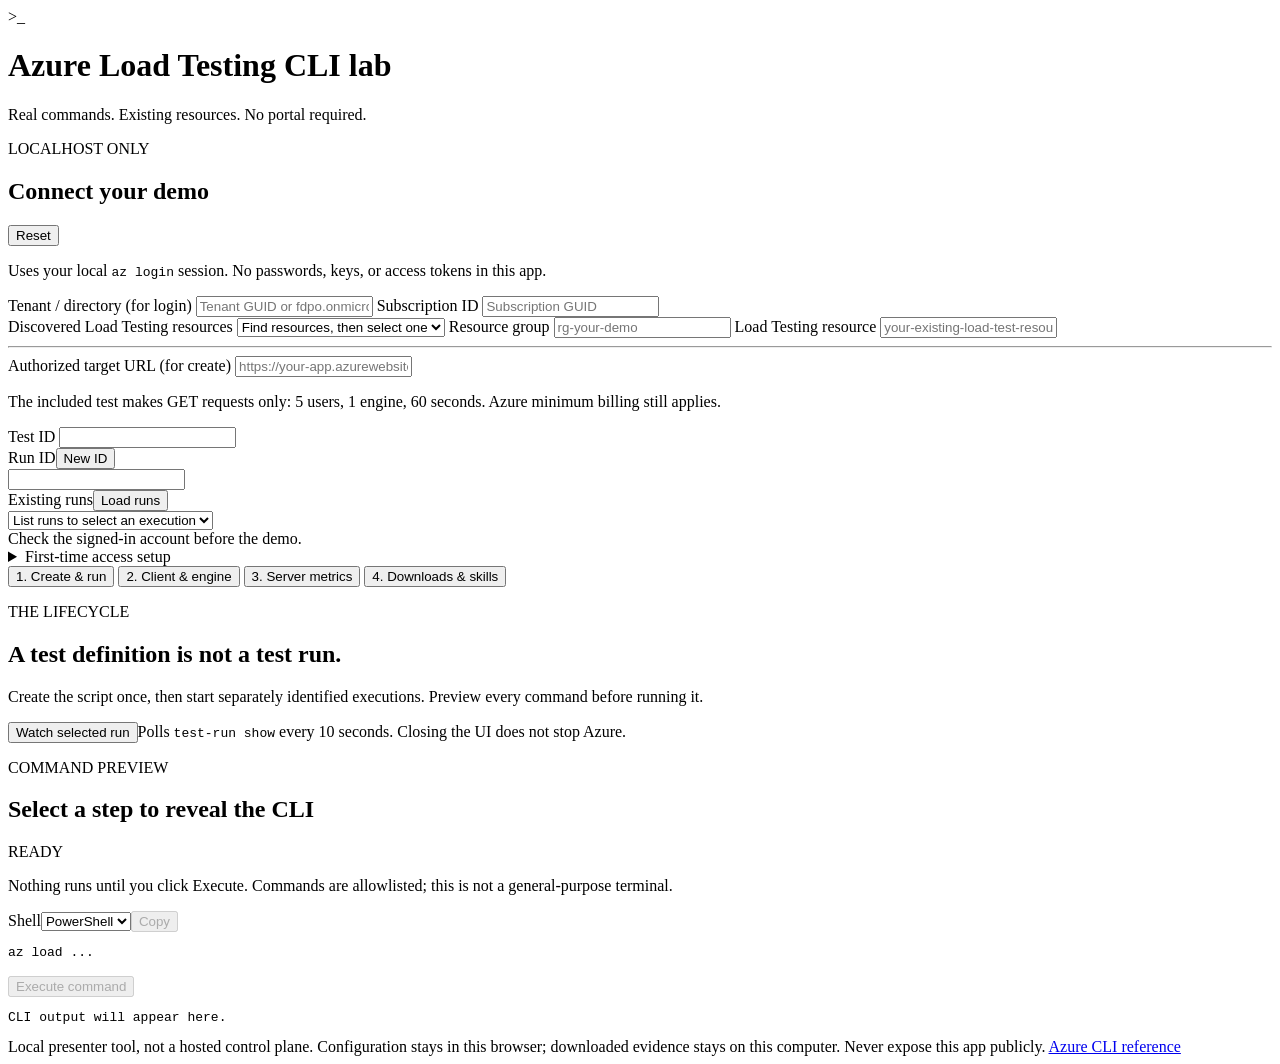
==== tools/cli_demo/static/index.html @ 354c9216 "Show all client metrics for selected load test runs Add a complete client-metrics overview with name" ====
<!doctype html>
<html lang="en">
<head>
  <meta charset="utf-8">
  <meta name="viewport" content="width=device-width, initial-scale=1">
  <title>Azure Load Testing | CLI lab</title>
  <link rel="stylesheet" href="/styles.css">
  <script src="/app.js" defer></script>
</head>
<body>
  <header class="topbar">
    <div class="brand-mark" aria-hidden="true">&gt;_</div>
    <div><h1>Azure Load Testing <span>CLI lab</span></h1><p>Real commands. Existing resources. No portal required.</p></div>
    <span class="local-badge">LOCALHOST ONLY</span>
  </header>
  <div id="error" class="notice error" role="alert" hidden></div>
  <div id="notice" class="notice" role="status" hidden></div>
  <main class="layout">
    <aside class="panel configuration">
      <div class="section-heading"><h2>Connect your demo</h2><button id="reset-config" class="text-button">Reset</button></div>
      <p class="muted">Uses your local <code>az login</code> session. No passwords, keys, or access tokens in this app.</p>
      <label for="tenant">Tenant / directory <span class="muted">(for login)</span></label>
      <input id="tenant" data-config="tenant" placeholder="Tenant GUID or fdpo.onmicrosoft.com" autocomplete="off">
      <label for="subscription">Subscription ID</label>
      <input id="subscription" data-config="subscription" list="subscription-list" placeholder="Subscription GUID" autocomplete="off">
      <datalist id="subscription-list"></datalist>
      <div id="setup-actions" class="compact-actions"></div>
      <label for="resource-picker">Discovered Load Testing resources</label>
      <select id="resource-picker"><option value="">Find resources, then select one</option></select>
      <label for="resource-group">Resource group</label>
      <input id="resource-group" data-config="resourceGroup" placeholder="rg-your-demo" autocomplete="off">
      <label for="load-test-resource">Load Testing resource</label>
      <input id="load-test-resource" data-config="loadTestResource" placeholder="your-existing-load-test-resource" autocomplete="off">
      <hr>
      <label for="target-url">Authorized target URL <span class="muted">(for create)</span></label>
      <input id="target-url" data-config="targetUrl" type="url" placeholder="https://your-app.azurewebsites.net/health" autocomplete="off">
      <p class="hint">The included test makes GET requests only: 5 users, 1 engine, 60 seconds. Azure minimum billing still applies.</p>
      <label for="test-id">Test ID</label>
      <input id="test-id" data-config="testId" maxlength="50" autocomplete="off">
      <div class="section-heading"><label for="run-id">Run ID</label><button id="new-run" class="text-button">New ID</button></div>
      <input id="run-id" data-config="runId" maxlength="50" autocomplete="off">
      <div class="section-heading"><label for="run-picker">Existing runs</label><button id="load-run-list" class="text-button">Load runs</button></div>
      <select id="run-picker"><option value="">List runs to select an execution</option></select>
      <div id="account-status" class="status-line">Check the signed-in account before the demo.</div>
      <details>
        <summary>First-time access setup</summary>
        <pre id="login-instructions">az login
az extension add --name load</pre>
        <p>Run these in a terminal, not in this web page. Azure CLI 2.66+ is required. The <code>load</code> command group is preview.</p>
        <p>The load extension may use the active CLI subscription even with <code>--subscription</code>. Load operations are blocked on a mismatch. <strong>Select CLI subscription</strong> changes that profile only after confirmation. For isolation, authenticate a separate <code>AZURE_CONFIG_DIR</code> before starting this app.</p>
        <p>Use <strong>Load Test Contributor</strong> on the load resource to create/run tests, plus management-plane read access to resolve it. Use <strong>Monitoring Reader</strong> on application resources to query server metrics.</p>
      </details>
    </aside>

    <section class="workspace">
      <nav class="tabs" aria-label="Demo stages">
        <button class="tab active" data-tab="lifecycle" aria-selected="true">1. Create &amp; run</button>
        <button class="tab" data-tab="metrics" aria-selected="false">2. Client &amp; engine</button>
        <button class="tab" data-tab="server" aria-selected="false">3. Server metrics</button>
        <button class="tab" data-tab="downloads" aria-selected="false">4. Downloads &amp; skills</button>
      </nav>

      <section id="tab-lifecycle" class="stage">
        <div class="stage-heading"><p class="eyebrow">THE LIFECYCLE</p><h2>A test definition is not a test run.</h2>
          <p>Create the script once, then start separately identified executions. Preview every command before running it.</p></div>
        <div id="actions-lifecycle" class="action-grid"></div>
        <div class="watch-row"><button id="watch-run" class="secondary">Watch selected run</button><span class="hint">Polls <code>test-run show</code> every 10 seconds. Closing the UI does not stop Azure.</span></div>
      </section>

      <section id="tab-metrics" class="stage" hidden>
        <div class="stage-heading"><p class="eyebrow">WHAT THE LOAD GENERATOR SEES</p><h2>Client performance vs. engine health</h2>
          <p><code>LoadTestRunMetrics</code> measures requests. <code>EngineHealthMetrics</code> measures load generators, not your app servers.</p></div>
        <p class="hint">Choose the test/run on the left, then preview and execute <strong>Get all client metrics</strong> to see every available client metric together. This only reads the selected run; it does not start a load test.</p>
        <div class="field-row">
          <div><label for="client-metric">Client metric name</label><input id="client-metric" data-config="clientMetric" list="client-metric-list"><datalist id="client-metric-list"></datalist></div>
          <div><label for="engine-metric">Engine metric name</label><input id="engine-metric" data-config="engineMetric" placeholder="CPU"></div>
        </div>
        <div id="actions-metrics" class="action-grid"></div>
        <section id="client-overview" class="panel result-panel" aria-live="polite" hidden>
          <div class="section-heading"><h2>All client metrics</h2><span id="client-metric-count" class="pill"></span></div>
          <p id="client-metric-scope" class="hint"></p>
          <p class="hint">One-minute buckets using CLI/service defaults. Values describe returned buckets, not whole-run totals. Missing datapoints are not assumed to be zero.</p>
          <p id="client-metric-status" class="muted" role="status"></p>
          <div id="client-metric-grid" class="client-metric-grid"></div>
          <div id="client-metric-downloads" class="file-list"></div>
        </section>
      </section>

      <section id="tab-server" class="stage" hidden>
        <div class="stage-heading"><p class="eyebrow">WHAT THE APPLICATION SEES</p><h2>App components are monitored Azure resources.</h2>
          <p>An App Service, its App Service plan, SQL, or Application Insights can be a component. Listing components or server-metric configuration does <strong>not</strong> return metric values. Values come from Azure Monitor.</p></div>
        <label for="server-resource">Application resource ARM ID</label>
        <input id="server-resource" data-config="serverResourceId" placeholder="/subscriptions/.../resourceGroups/.../providers/Microsoft.Web/sites/your-app" autocomplete="off">
        <p id="component-description" class="hint">Inspect this resource to resolve its name/type before attaching it to the test.</p>
        <label for="server-metric-picker">Discovered metric definitions</label>
        <select id="server-metric-picker"><option value="">Discover server metrics first</option></select>
        <div class="field-row">
          <div><label for="server-metric">Metric name</label><input id="server-metric" data-config="serverMetric" placeholder="Select a discovered metric"></div>
          <div><label for="server-aggregation">Aggregation</label><select id="server-aggregation" data-config="serverAggregation"><option>Average</option><option>Total</option><option>Minimum</option><option>Maximum</option><option>Count</option></select></div>
        </div>
        <label for="server-namespace">Server metric namespace</label>
        <input id="server-namespace" data-config="serverNamespace" placeholder="Filled from the discovered definition">
        <div class="field-row">
          <div><label for="start-time">Run start (UTC or explicit offset)</label><input id="start-time" data-config="startTime" placeholder="Filled by Inspect run"></div>
          <div><label for="end-time">Run end (UTC or explicit offset)</label><input id="end-time" data-config="endTime" placeholder="Filled by Inspect run"></div>
        </div>
        <p class="hint">Attach components and metric definitions <strong>before starting a run</strong> for repeatable Load Testing configuration. Azure Monitor reads also work directly on a resource without attaching it. Old metric values may have expired.</p>
        <div id="actions-server" class="action-grid"></div>
      </section>

      <section id="tab-downloads" class="stage" hidden>
        <div class="stage-heading"><p class="eyebrow">TAKE THE EVIDENCE WITH YOU</p><h2>Logs, results, metrics, and agent skills</h2>
          <p>Wait for a terminal run state before downloading. Engine logs diagnose the generator; application logs require a separate Application Insights or Log Analytics query.</p></div>
        <div id="actions-downloads" class="action-grid"></div>
        <div class="skill-grid">
          <article class="skill"><span class="eyebrow">REPOSITORY SKILL</span><h3>JMX to Locust</h3><p>Inventory the JMeter plan, preserve correlation, assertions, data and load shape, then verify parity. No claim that this repository's existing Locust example is an exact conversion.</p><code>.github/skills/jmx-to-locust</code><button id="copy-migration" class="secondary">Copy migration prompt</button></article>
          <article class="skill"><span class="eyebrow">REPOSITORY SKILL</span><h3>Analyze load-test artifacts</h3><p>Analyze downloaded ZIPs, request results, run metadata and logs locally. Produce evidence-backed findings, separate observations from hypotheses, and flag missing data.</p><code>.github/skills/analyze-load-test-artifacts</code><button id="copy-analysis" class="secondary">Copy analysis prompt</button></article>
        </div>
        <button id="saved-downloads" class="secondary">Show saved downloads</button>
        <div id="saved-files"></div>
      </section>

      <section id="run-summary" class="panel result-panel" aria-live="polite" hidden></section>
      <section id="metric-panel" class="panel result-panel" hidden>
        <div class="section-heading"><h2 id="metric-heading">Metric time series</h2><span id="metric-count" class="hint"></span></div>
        <svg id="metric-chart" viewBox="0 0 700 140" role="img" aria-label="First returned metric series over time"></svg>
        <p class="hint">First series shown above; all returned datapoints are in the JSON/CSV downloads. Empty is not zero.</p>
        <div id="metric-table" class="table-scroll"></div>
      </section>

      <section class="panel console-panel">
        <div class="section-heading"><div><p class="eyebrow">COMMAND PREVIEW</p><h2 id="command-label">Select a step to reveal the CLI</h2></div><span id="job-state" class="pill">READY</span></div>
        <p id="command-description" class="muted">Nothing runs until you click Execute. Commands are allowlisted; this is not a general-purpose terminal.</p>
        <div class="console-toolbar"><label for="shell">Shell</label><select id="shell"><option value="powershell">PowerShell</option><option value="bash">Bash</option></select><button id="copy-command" class="text-button" disabled>Copy</button><a id="script-download" class="text-button" hidden>Download step script</a></div>
        <pre id="command" tabindex="0">az load ...</pre>
        <p id="plan-note" class="hint"></p>
        <label id="confirmation-row" class="confirmation" hidden><input id="confirmation" type="checkbox"><span id="confirmation-text"></span></label>
        <button id="execute" class="primary" disabled>Execute command</button>
        <pre id="output" class="output" tabindex="0" aria-live="polite">CLI output will appear here.</pre>
        <div id="downloads"></div>
      </section>
    </section>
  </main>
  <footer>Local presenter tool, not a hosted control plane. Configuration stays in this browser; downloaded evidence stays on this computer. Never expose this app publicly. <a href="https://learn.microsoft.com/cli/azure/load" target="_blank" rel="noreferrer">Azure CLI reference</a></footer>
</body>
</html>
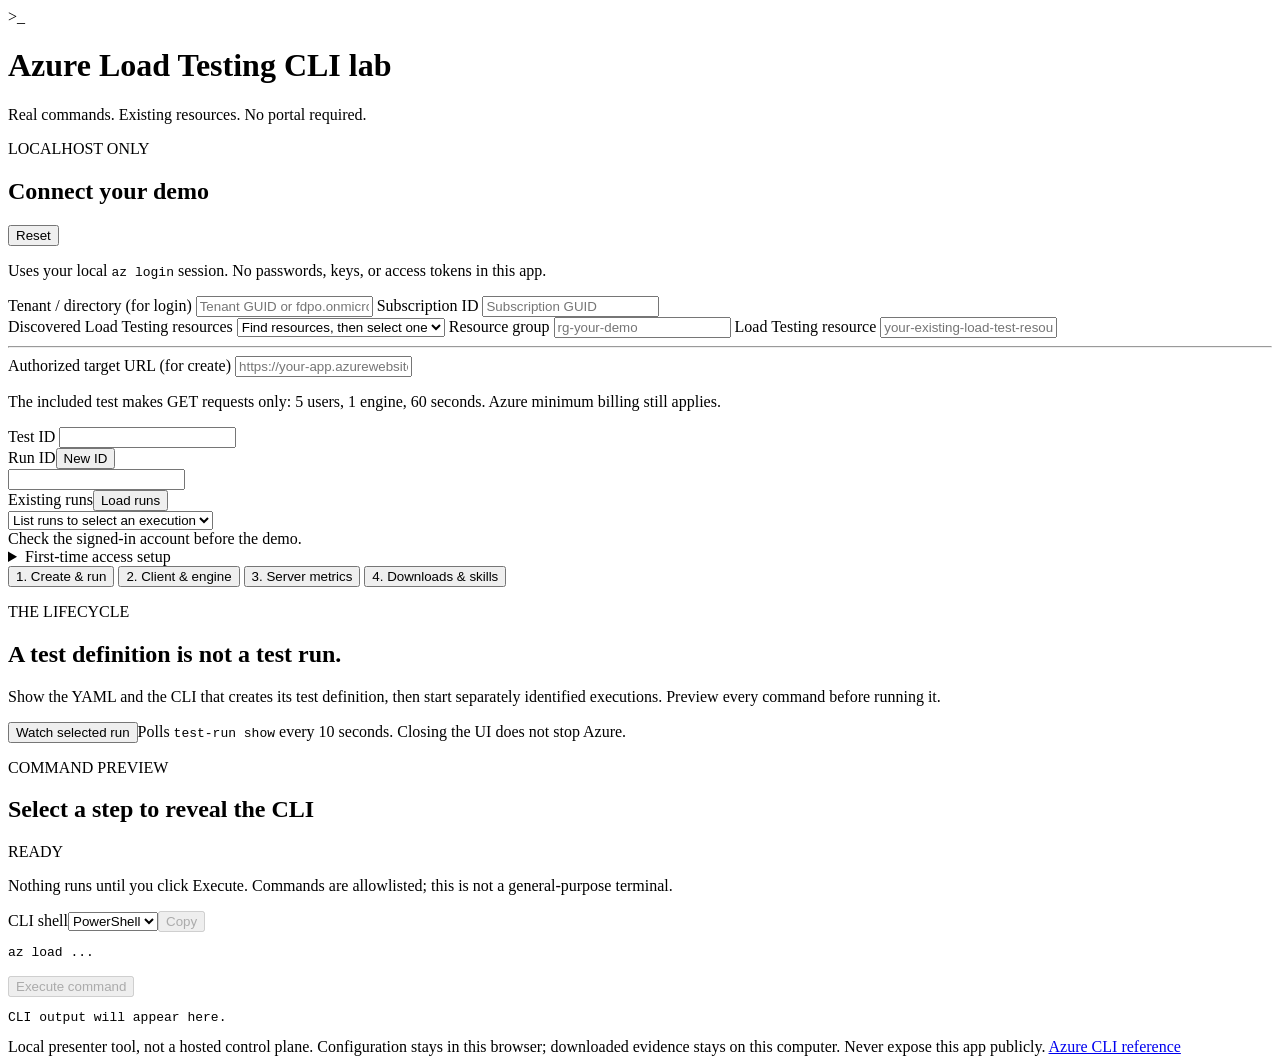
==== commit d5268264: "Show YAML and CLI together in the load test demo Co-authored-by: Copilot <223556219+Copilot@users.no" ====
--- a/tools/cli_demo/static/index.html
+++ b/tools/cli_demo/static/index.html
@@ -62,7 +62,7 @@
 
       <section id="tab-lifecycle" class="stage">
         <div class="stage-heading"><p class="eyebrow">THE LIFECYCLE</p><h2>A test definition is not a test run.</h2>
-          <p>Create the script once, then start separately identified executions. Preview every command before running it.</p></div>
+          <p>Show the YAML and the CLI that creates its test definition, then start separately identified executions. Preview every command before running it.</p></div>
         <div id="actions-lifecycle" class="action-grid"></div>
         <div class="watch-row"><button id="watch-run" class="secondary">Watch selected run</button><span class="hint">Polls <code>test-run show</code> every 10 seconds. Closing the UI does not stop Azure.</span></div>
       </section>
@@ -131,7 +131,14 @@
       <section class="panel console-panel">
         <div class="section-heading"><div><p class="eyebrow">COMMAND PREVIEW</p><h2 id="command-label">Select a step to reveal the CLI</h2></div><span id="job-state" class="pill">READY</span></div>
         <p id="command-description" class="muted">Nothing runs until you click Execute. Commands are allowlisted; this is not a general-purpose terminal.</p>
-        <div class="console-toolbar"><label for="shell">Shell</label><select id="shell"><option value="powershell">PowerShell</option><option value="bash">Bash</option></select><button id="copy-command" class="text-button" disabled>Copy</button><a id="script-download" class="text-button" hidden>Download step script</a></div>
+        <section id="yaml-preview" class="yaml-preview" aria-labelledby="yaml-heading" hidden>
+          <div class="section-heading"><h3 id="yaml-heading">Azure Load Testing YAML</h3><button id="copy-yaml" class="text-button">Copy YAML</button></div>
+          <p class="hint"><code id="yaml-path"></code></p>
+          <pre id="yaml-content" tabindex="0" aria-label="Azure Load Testing YAML configuration"></pre>
+          <p class="hint">This file is read by <code>--load-test-config-file</code> below. <code>testPlan</code> references <code>smoke.jmx</code>, which defines the users, duration and GET request. The CLI's <code>--test-id</code> and <code>--env</code> override the YAML's test ID and target placeholders using the form.</p>
+          <p class="hint"><a href="https://learn.microsoft.com/en-us/azure/app-testing/load-testing/reference-test-config-yaml" target="_blank" rel="noreferrer">Create a load test with YAML (Microsoft Learn)</a></p>
+        </section>
+        <div class="console-toolbar"><label for="shell">CLI shell</label><select id="shell"><option value="powershell">PowerShell</option><option value="bash">Bash</option></select><button id="copy-command" class="text-button" disabled>Copy</button><a id="script-download" class="text-button" hidden>Download step script</a></div>
         <pre id="command" tabindex="0">az load ...</pre>
         <p id="plan-note" class="hint"></p>
         <label id="confirmation-row" class="confirmation" hidden><input id="confirmation" type="checkbox"><span id="confirmation-text"></span></label>
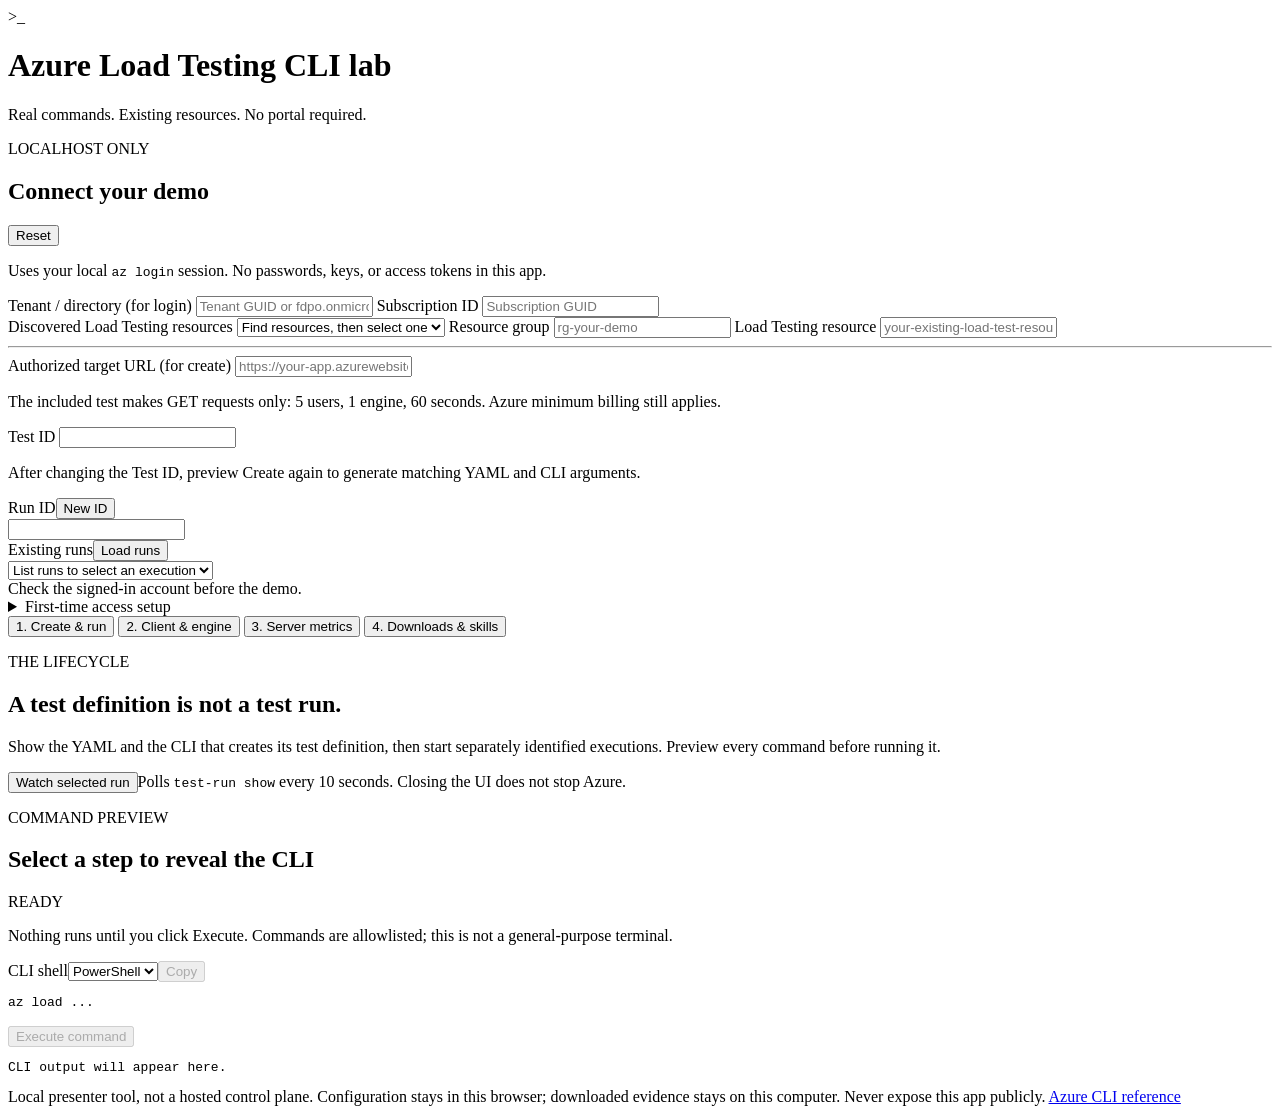
==== commit 2f9046c5: "Enhance demo test creation by generating YAML with Test ID and improving CLI integration" ====
--- a/tools/cli_demo/static/index.html
+++ b/tools/cli_demo/static/index.html
@@ -37,6 +37,7 @@
       <p class="hint">The included test makes GET requests only: 5 users, 1 engine, 60 seconds. Azure minimum billing still applies.</p>
       <label for="test-id">Test ID</label>
       <input id="test-id" data-config="testId" maxlength="50" autocomplete="off">
+      <p class="hint">After changing the Test ID, preview Create again to generate matching YAML and CLI arguments.</p>
       <div class="section-heading"><label for="run-id">Run ID</label><button id="new-run" class="text-button">New ID</button></div>
       <input id="run-id" data-config="runId" maxlength="50" autocomplete="off">
       <div class="section-heading"><label for="run-picker">Existing runs</label><button id="load-run-list" class="text-button">Load runs</button></div>
@@ -135,7 +136,7 @@
           <div class="section-heading"><h3 id="yaml-heading">Azure Load Testing YAML</h3><button id="copy-yaml" class="text-button">Copy YAML</button></div>
           <p class="hint"><code id="yaml-path"></code></p>
           <pre id="yaml-content" tabindex="0" aria-label="Azure Load Testing YAML configuration"></pre>
-          <p class="hint">This file is read by <code>--load-test-config-file</code> below. <code>testPlan</code> references <code>smoke.jmx</code>, which defines the users, duration and GET request. The CLI's <code>--test-id</code> and <code>--env</code> override the YAML's test ID and target placeholders using the form.</p>
+          <p class="hint">This YAML is generated with the form's <strong>Test ID</strong>; the CLI's <code>--test-id</code> uses the same value. <code>--load-test-config-file</code> reads this exact file. <code>testPlan</code> references the adjacent copy of <code>smoke.jmx</code>, which defines the users, duration and GET request. <code>--env</code> supplies the target from the form. The repository templates are not changed.</p>
           <p class="hint"><a href="https://learn.microsoft.com/en-us/azure/app-testing/load-testing/reference-test-config-yaml" target="_blank" rel="noreferrer">Create a load test with YAML (Microsoft Learn)</a></p>
         </section>
         <div class="console-toolbar"><label for="shell">CLI shell</label><select id="shell"><option value="powershell">PowerShell</option><option value="bash">Bash</option></select><button id="copy-command" class="text-button" disabled>Copy</button><a id="script-download" class="text-button" hidden>Download step script</a></div>
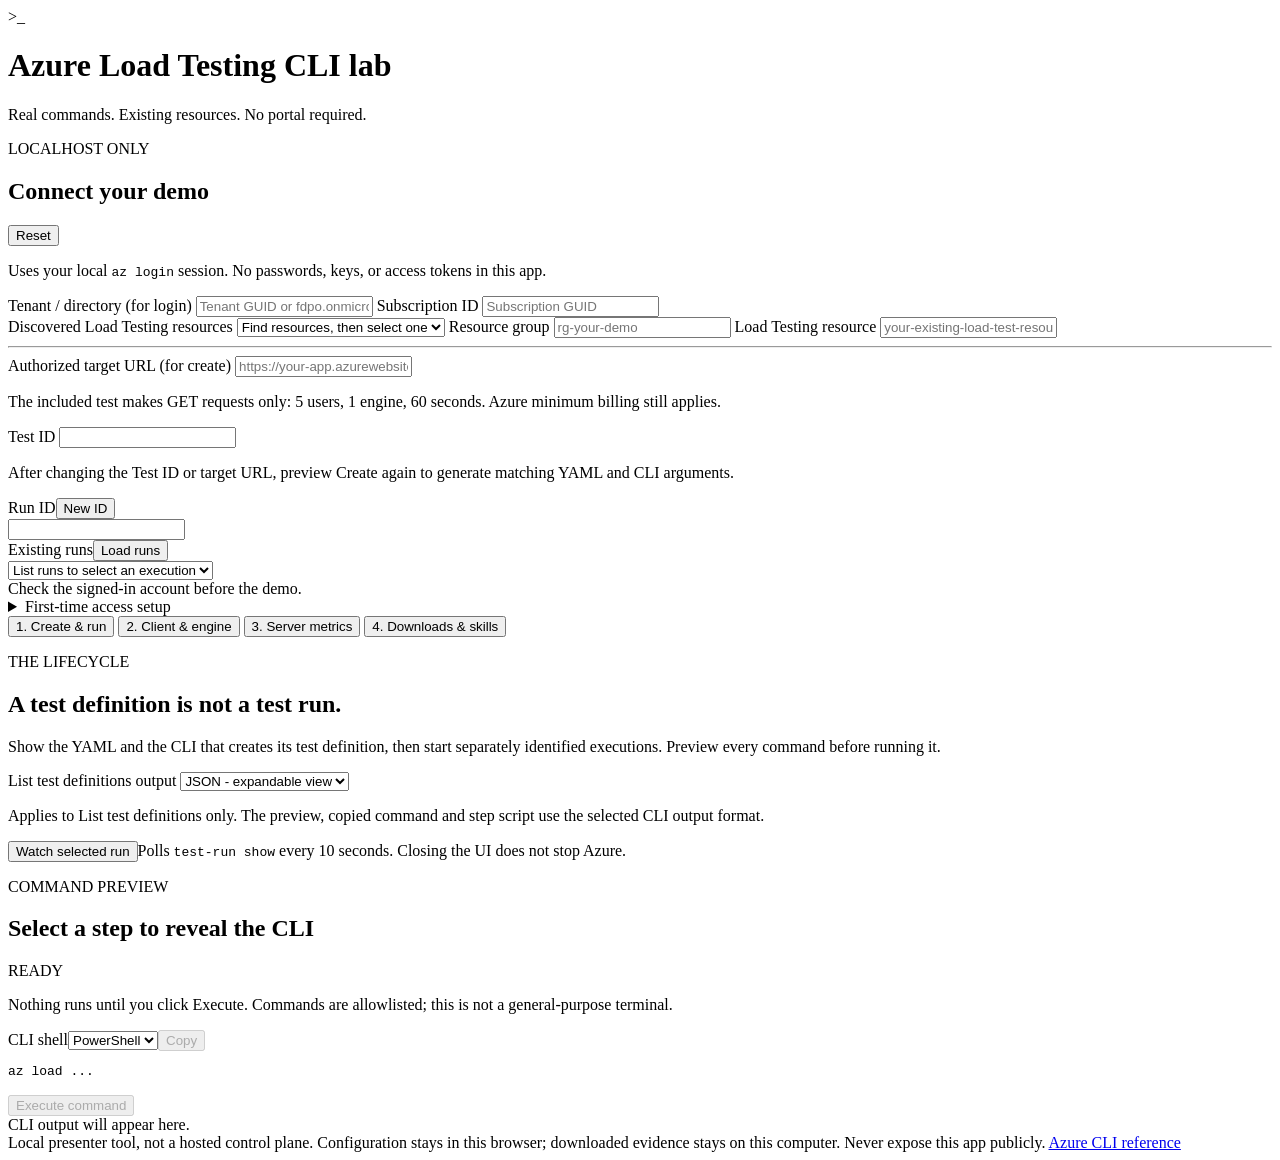
==== commit a007e47b: "Improve CLI demo output previews and target configuration Co-authored-by: Copilot App <223556219+Cop" ====
--- a/tools/cli_demo/static/index.html
+++ b/tools/cli_demo/static/index.html
@@ -37,7 +37,7 @@
       <p class="hint">The included test makes GET requests only: 5 users, 1 engine, 60 seconds. Azure minimum billing still applies.</p>
       <label for="test-id">Test ID</label>
       <input id="test-id" data-config="testId" maxlength="50" autocomplete="off">
-      <p class="hint">After changing the Test ID, preview Create again to generate matching YAML and CLI arguments.</p>
+      <p class="hint">After changing the Test ID or target URL, preview Create again to generate matching YAML and CLI arguments.</p>
       <div class="section-heading"><label for="run-id">Run ID</label><button id="new-run" class="text-button">New ID</button></div>
       <input id="run-id" data-config="runId" maxlength="50" autocomplete="off">
       <div class="section-heading"><label for="run-picker">Existing runs</label><button id="load-run-list" class="text-button">Load runs</button></div>
@@ -64,6 +64,9 @@
       <section id="tab-lifecycle" class="stage">
         <div class="stage-heading"><p class="eyebrow">THE LIFECYCLE</p><h2>A test definition is not a test run.</h2>
           <p>Show the YAML and the CLI that creates its test definition, then start separately identified executions. Preview every command before running it.</p></div>
+        <label for="test-list-output">List test definitions output</label>
+        <select id="test-list-output" data-config="testListOutput"><option value="json">JSON - expandable view</option><option value="tsv">TSV - readable columns</option></select>
+        <p class="hint">Applies to List test definitions only. The preview, copied command and step script use the selected CLI output format.</p>
         <div id="actions-lifecycle" class="action-grid"></div>
         <div class="watch-row"><button id="watch-run" class="secondary">Watch selected run</button><span class="hint">Polls <code>test-run show</code> every 10 seconds. Closing the UI does not stop Azure.</span></div>
       </section>
@@ -84,6 +87,7 @@
           <p id="client-metric-status" class="muted" role="status"></p>
           <div id="client-metric-grid" class="client-metric-grid"></div>
           <div id="client-metric-downloads" class="file-list"></div>
+          <div id="client-metric-tsv-preview"></div>
         </section>
       </section>
 
@@ -125,8 +129,9 @@
       <section id="metric-panel" class="panel result-panel" hidden>
         <div class="section-heading"><h2 id="metric-heading">Metric time series</h2><span id="metric-count" class="hint"></span></div>
         <svg id="metric-chart" viewBox="0 0 700 140" role="img" aria-label="First returned metric series over time"></svg>
-        <p class="hint">First series shown above; all returned datapoints are in the JSON/CSV downloads. Empty is not zero.</p>
+        <p class="hint">First series shown above; all returned datapoints are in the JSON/CSV/TSV downloads. Empty is not zero.</p>
         <div id="metric-table" class="table-scroll"></div>
+        <div id="metric-tsv-preview"></div>
       </section>
 
       <section class="panel console-panel">
@@ -134,9 +139,10 @@
         <p id="command-description" class="muted">Nothing runs until you click Execute. Commands are allowlisted; this is not a general-purpose terminal.</p>
         <section id="yaml-preview" class="yaml-preview" aria-labelledby="yaml-heading" hidden>
           <div class="section-heading"><h3 id="yaml-heading">Azure Load Testing YAML</h3><button id="copy-yaml" class="text-button">Copy YAML</button></div>
-          <p class="hint"><code id="yaml-path"></code></p>
+          <p class="hint">Source template (unchanged): <code id="yaml-source-path"></code></p>
+          <p class="hint">Generated file used by <code>--load-test-config-file</code>: <code id="yaml-path"></code></p>
           <pre id="yaml-content" tabindex="0" aria-label="Azure Load Testing YAML configuration"></pre>
-          <p class="hint">This YAML is generated with the form's <strong>Test ID</strong>; the CLI's <code>--test-id</code> uses the same value. <code>--load-test-config-file</code> reads this exact file. <code>testPlan</code> references the adjacent copy of <code>smoke.jmx</code>, which defines the users, duration and GET request. <code>--env</code> supplies the target from the form. The repository templates are not changed.</p>
+          <p class="hint">This generated YAML contains the form's <strong>Test ID</strong> and <strong>Authorized target URL</strong>, split into <code>DEMO_HOST</code>, <code>DEMO_PROTOCOL</code>, <code>DEMO_PORT</code> and <code>DEMO_PATH</code>. The CLI uses the same values and reads this exact generated file from the checkout root. <code>testPlan</code> references its adjacent copy of <code>smoke.jmx</code>. Downloaded step scripts recreate these inputs in the checkout where they run; the repository templates are not changed.</p>
           <p class="hint"><a href="https://learn.microsoft.com/en-us/azure/app-testing/load-testing/reference-test-config-yaml" target="_blank" rel="noreferrer">Create a load test with YAML (Microsoft Learn)</a></p>
         </section>
         <div class="console-toolbar"><label for="shell">CLI shell</label><select id="shell"><option value="powershell">PowerShell</option><option value="bash">Bash</option></select><button id="copy-command" class="text-button" disabled>Copy</button><a id="script-download" class="text-button" hidden>Download step script</a></div>
@@ -144,7 +150,7 @@
         <p id="plan-note" class="hint"></p>
         <label id="confirmation-row" class="confirmation" hidden><input id="confirmation" type="checkbox"><span id="confirmation-text"></span></label>
         <button id="execute" class="primary" disabled>Execute command</button>
-        <pre id="output" class="output" tabindex="0" aria-live="polite">CLI output will appear here.</pre>
+        <div id="output" class="output" tabindex="0" aria-live="polite">CLI output will appear here.</div>
         <div id="downloads"></div>
       </section>
     </section>
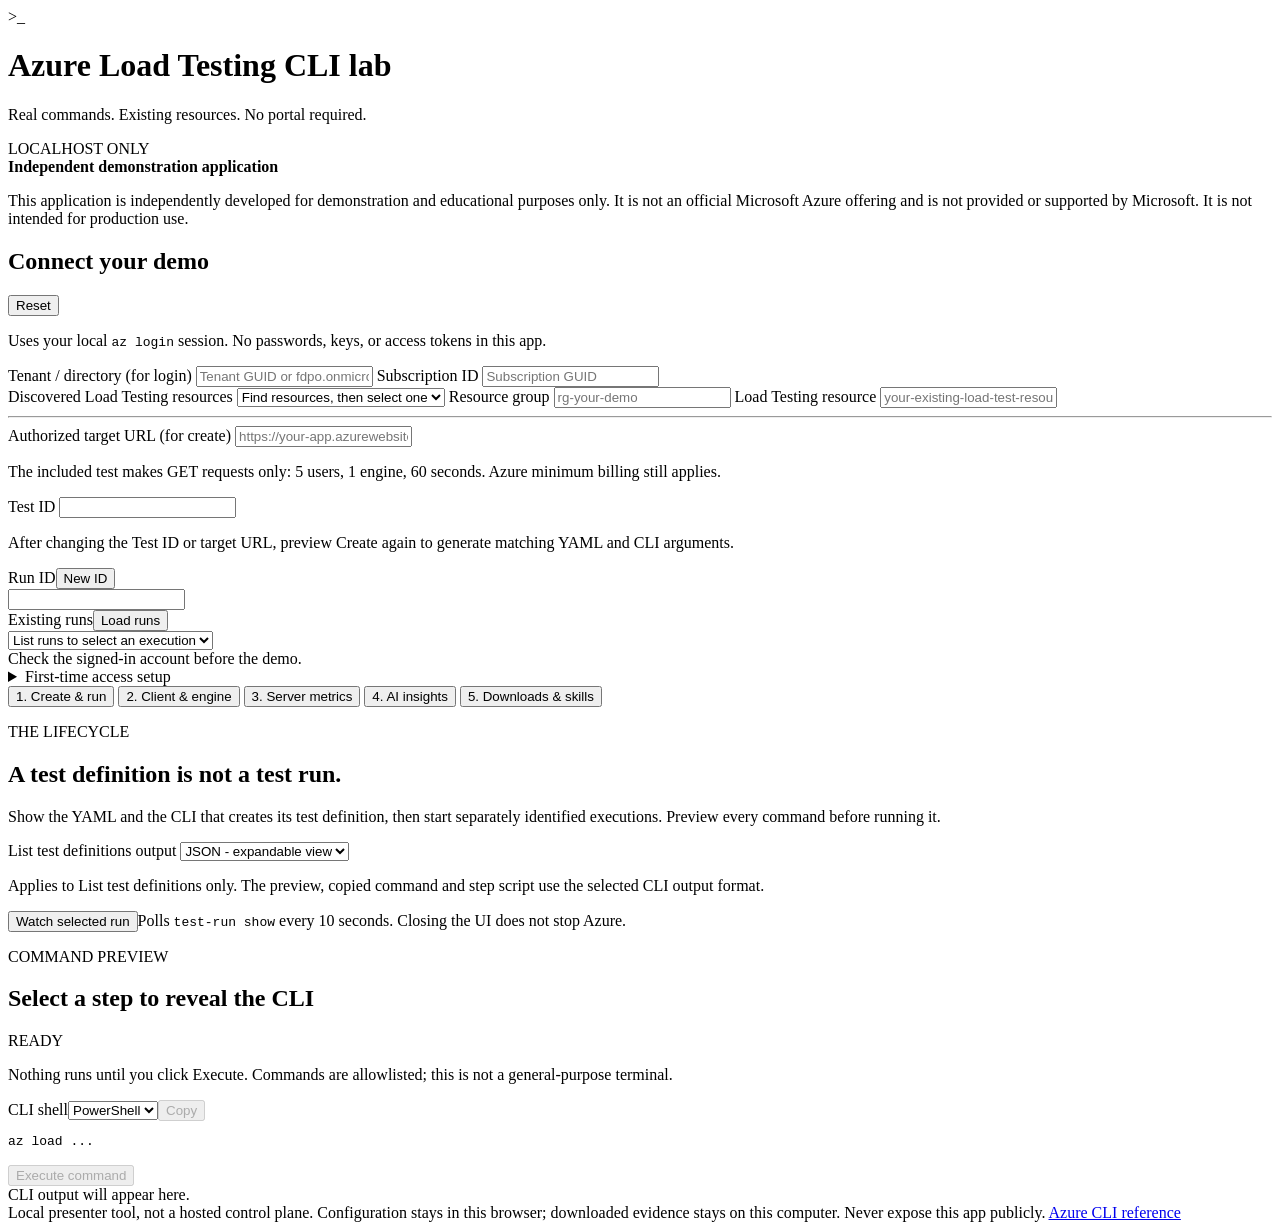
==== commit a5ffff5f: "Add run-scoped AI insights and demo disclaimer Co-authored-by: Copilot App <223556219+Copilot@users." ====
--- a/tools/cli_demo/static/index.html
+++ b/tools/cli_demo/static/index.html
@@ -13,6 +13,10 @@
     <div><h1>Azure Load Testing <span>CLI lab</span></h1><p>Real commands. Existing resources. No portal required.</p></div>
     <span class="local-badge">LOCALHOST ONLY</span>
   </header>
+  <aside id="demo-disclaimer" class="demo-disclaimer" role="note" aria-label="Demo application disclaimer">
+    <strong>Independent demonstration application</strong>
+    <p>This application is independently developed for demonstration and educational purposes only. It is not an official Microsoft Azure offering and is not provided or supported by Microsoft. It is not intended for production use.</p>
+  </aside>
   <div id="error" class="notice error" role="alert" hidden></div>
   <div id="notice" class="notice" role="status" hidden></div>
   <main class="layout">
@@ -58,7 +62,8 @@
         <button class="tab active" data-tab="lifecycle" aria-selected="true">1. Create &amp; run</button>
         <button class="tab" data-tab="metrics" aria-selected="false">2. Client &amp; engine</button>
         <button class="tab" data-tab="server" aria-selected="false">3. Server metrics</button>
-        <button class="tab" data-tab="downloads" aria-selected="false">4. Downloads &amp; skills</button>
+        <button class="tab" data-tab="insights" aria-selected="false">4. AI insights</button>
+        <button class="tab" data-tab="downloads" aria-selected="false">5. Downloads &amp; skills</button>
       </nav>
 
       <section id="tab-lifecycle" class="stage">
@@ -113,6 +118,27 @@
         <div id="actions-server" class="action-grid"></div>
       </section>
 
+      <section id="tab-insights" class="stage" hidden>
+        <div class="stage-heading"><p class="eyebrow">AI-ASSISTED ANALYSIS | PREVIEW</p><h2>Understand the selected run's AI insights.</h2>
+          <p>Read Azure Load Testing's existing summary, evidence and recommendations for a completed run. This demo does not generate its own AI analysis or automatically generate insights in Azure.</p></div>
+        <p class="hint">Select the resource, test and run on the left. First preview and execute <strong>Resolve Load Testing endpoint</strong>, then <strong>Get latest AI insights</strong>. Both operations are read-only.</p>
+        <p class="status-line">Verified data-plane endpoint: <code id="insights-endpoint">Not resolved for the selected resource.</code></p>
+        <p class="hint"><code>GET /test-runs/{testRunId}/insights/latest</code> | API version <code id="insights-api-version"></code></p>
+        <div id="actions-insights" class="action-grid"></div>
+        <p class="hint">Insights are generated on demand in Azure. If none exist, use <strong>AI summary and insights &gt; Generate insights</strong> in the Azure portal, then fetch again here. Availability depends on the service, permissions and run data; server-side metrics improve the analysis. Failed requests remain visible in the CLI output.</p>
+        <p class="hint"><strong>AI-generated content can be inaccurate.</strong> Review supporting telemetry before acting on recommendations. Insight generation status is not the load test's pass/fail verdict.</p>
+        <p class="hint"><a href="https://learn.microsoft.com/azure/app-testing/load-testing/how-to-analyze-test-results-using-actionable-insights" target="_blank" rel="noreferrer">About actionable insights (Microsoft Learn)</a></p>
+        <section id="insights-result" class="panel result-panel" aria-live="polite" hidden>
+          <div class="section-heading"><h2>AI insights</h2><span id="insights-status" class="pill"></span></div>
+          <p id="insights-scope" class="hint"></p>
+          <p id="insights-state" role="status"></p>
+          <p id="insights-version" class="hint"></p>
+          <div id="insights-cards" class="insights-cards"></div>
+          <details id="insights-raw" hidden><summary>View response JSON</summary><div id="insights-json"></div></details>
+          <div id="insights-downloads"></div>
+        </section>
+      </section>
+
       <section id="tab-downloads" class="stage" hidden>
         <div class="stage-heading"><p class="eyebrow">TAKE THE EVIDENCE WITH YOU</p><h2>Logs, results, metrics, and agent skills</h2>
           <p>Wait for a terminal run state before downloading. Engine logs diagnose the generator; application logs require a separate Application Insights or Log Analytics query.</p></div>
